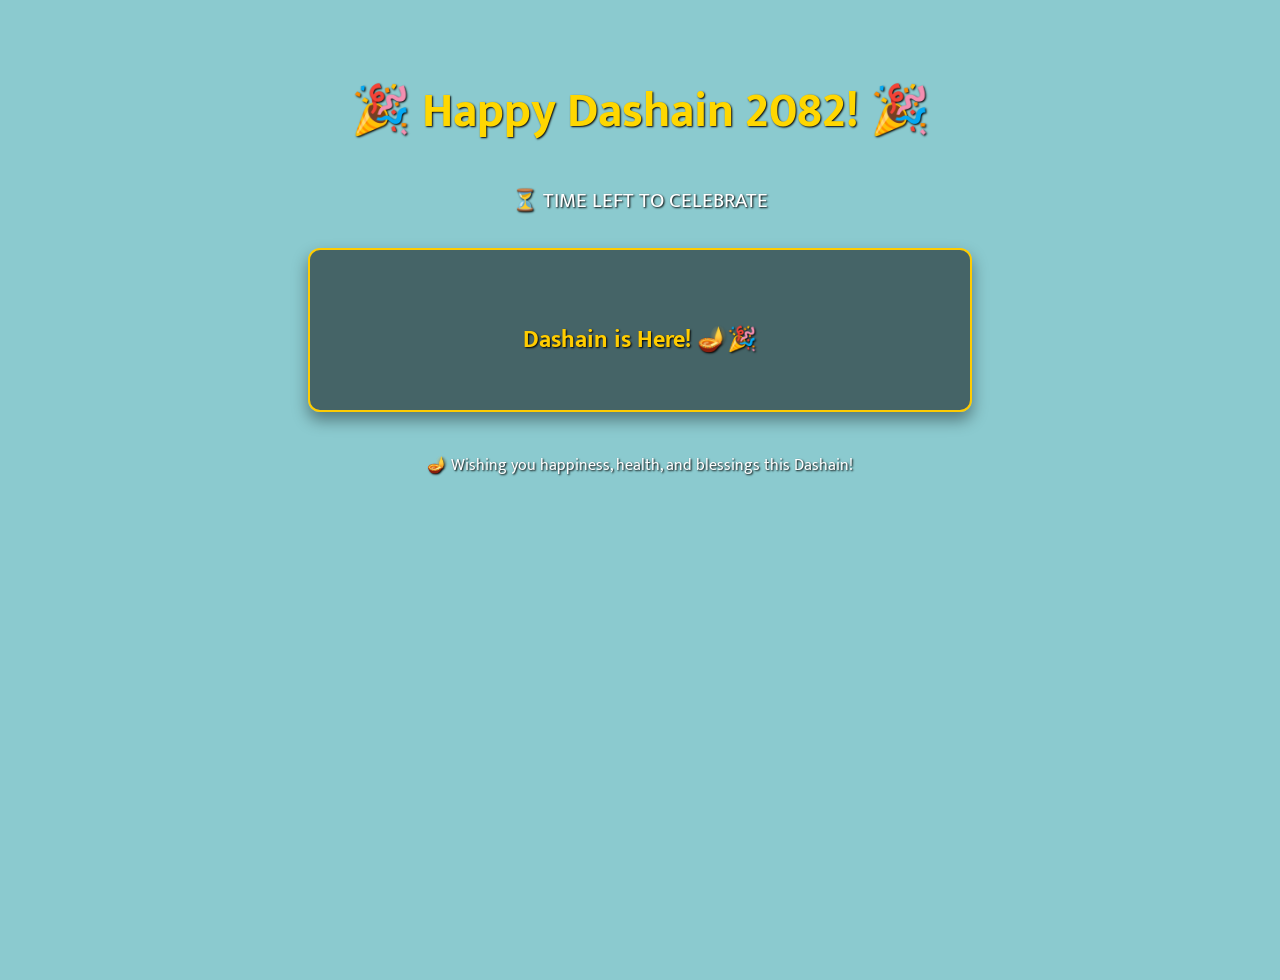
==== Dashain.html @ dbbf7cc2 "Add files via upload" ====
<!DOCTYPE html>
<html lang="en">
<head>
  <meta charset="UTF-8" />
  <meta name="viewport" content="width=device-width, initial-scale=1.0"/>
  <title>Dashain Countdown</title>

  <!-- Dashain Font -->
  <link href="https://fonts.googleapis.com/css2?family=Mukta:wght@400;700&display=swap" rel="stylesheet">

  <style>
    body {
      margin: 0;
      font-family: 'Mukta', sans-serif;
      background-color: #8bcacf;
      background-size: cover;
      color: #ffcc00;
      display: flex;
      flex-direction: column;
      align-items: center;
      min-height: 100vh;
      padding: 40px 20px;
      text-shadow: 1px 1px 2px #000;
    }

    h1 {
      font-size: 3rem;
      color: #ffd700;
      margin-bottom: 10px;
      animation: fadeIn 2s ease-in-out;
      position: relative;
    }

    p.subtitle {
      font-size: 1.3rem;
      color: #fff;
      margin-bottom: 30px;
      animation: fadeIn 2.5s ease-in-out;
    }

    .container {
      background-color: rgba(0, 0, 0, 0.5);
      padding: 30px;
      border-radius: 12px;
      border: 2px solid #ffcc00;
      box-shadow: 0 8px 16px rgba(0,0,0,0.4);
      max-width: 600px;
      width: 100%;
      text-align: center;
      animation: fadeIn 3s ease-in-out;
    }

    .countdown {
      margin-top: 20px;
      display: flex;
      flex-wrap: wrap;
      justify-content: center;
      gap: 15px;
      
      
    }

    .countdown div {
      background: rgba(255, 255, 255, 0.2);
      padding: 20px;
      border-radius: 10px;
      min-width: 100px;
      border: 0px solid #ffcccc;
      
    }

    .countdown span {
      display: block;
      font-size: 2rem;
      font-weight: bold;
      color: #ffcc00;
    }

    .label {
      font-size: 1.3rem;
      opacity: 0.9;
    }

    footer {
      margin-top: 40px;
      font-size: 1rem;
      color: #fff;
    }

    iframe {
      display: none; /* Hide the iframe visually */
    }

    @media (max-width: 500px) {
      .countdown div {
        min-width: 80px;
        padding: 15px;
      }

      .countdown span {
        font-size: 1.5rem;
      }
    }

    @keyframes fadeIn {
      from { opacity: 0; transform: translateY(-20px); }
      to { opacity: 1; transform: translateY(0); }
    }
  </style>
</head>
<body>
  <!-- 🎉 Welcome Message -->
  <h1>🎉 Happy Dashain 2082! 🎉</h1>
  <p class="subtitle">⏳ TIME LEFT TO CELEBRATE</p>

  <!-- Countdown Container -->
  <div class="container">
    <div class="countdown" id="countdownDisplay">
      <div><span id="years">0</span><div class="label">Years</div></div>
      <div><span id="months">0</span><div class="label">Months</div></div>
      <div><span id="days">0</span><div class="label">Days</div></div>
      <div><span id="hours">0</span><div class="label">Hours</div></div>
      <div><span id="minutes">0</span><div class="label">Minutes</div></div>
      <div><span id="seconds">0</span><div class="label">Seconds</div></div>
    </div>
  </div>

  <!-- 🎵 Background YouTube Song -->
  <iframe width="0" height="0" src="https://www.youtube.com/embed/VyYhZqtvbWU?autoplay=1&loop=1&playlist=VyYhZqtvbWU" frameborder="0" allow="autoplay" allowfullscreen></iframe>

  <footer>
    🪔 Wishing you happiness, health, and blessings this Dashain!
  </footer>

  <script>
    function startFixedCountdown() {
      const targetDate = new Date("2025-09-22T00:00:00");
      
      setInterval(() => {
        const now = new Date();
        let diff = targetDate - now;

        if (diff <= 0) {
          document.querySelector('.countdown').innerHTML = "<h2>Dashain is Here! 🪔🎉</h2>";
          return;
        }

        const current = {
          year: now.getFullYear(),
          month: now.getMonth(),
          day: now.getDate(),
          hour: now.getHours(),
          minute: now.getMinutes(),
          second: now.getSeconds()
        };

        const target = {
          year: targetDate.getFullYear(),
          month: targetDate.getMonth(),
          day: targetDate.getDate(),
          hour: targetDate.getHours(),
          minute: targetDate.getMinutes(),
          second: targetDate.getSeconds()
        };

        let years = target.year - current.year;
        let months = target.month - current.month;
        let days = target.day - current.day;
        let hours = target.hour - current.hour;
        let minutes = target.minute - current.minute;
        let seconds = target.second - current.second;

        if (seconds < 0) {
          seconds += 60;
          minutes--;
        }

        if (minutes < 0) {
          minutes += 60;
          hours--;
        }

        if (hours < 0) {
          hours += 24;
          days--;
        }

        if (days < 0) {
          const previousMonth = new Date(now.getFullYear(), now.getMonth(), 0);
          days += previousMonth.getDate();
          months--;
        }

        if (months < 0) {
          months += 12;
          years--;
        }

        document.getElementById("years").textContent = years;
        document.getElementById("months").textContent = months;
        document.getElementById("days").textContent = days;
        document.getElementById("hours").textContent = hours;
        document.getElementById("minutes").textContent = minutes;
        document.getElementById("seconds").textContent = seconds;
      }, 1000);
    }

    startFixedCountdown();
  </script>
</body>
</html>
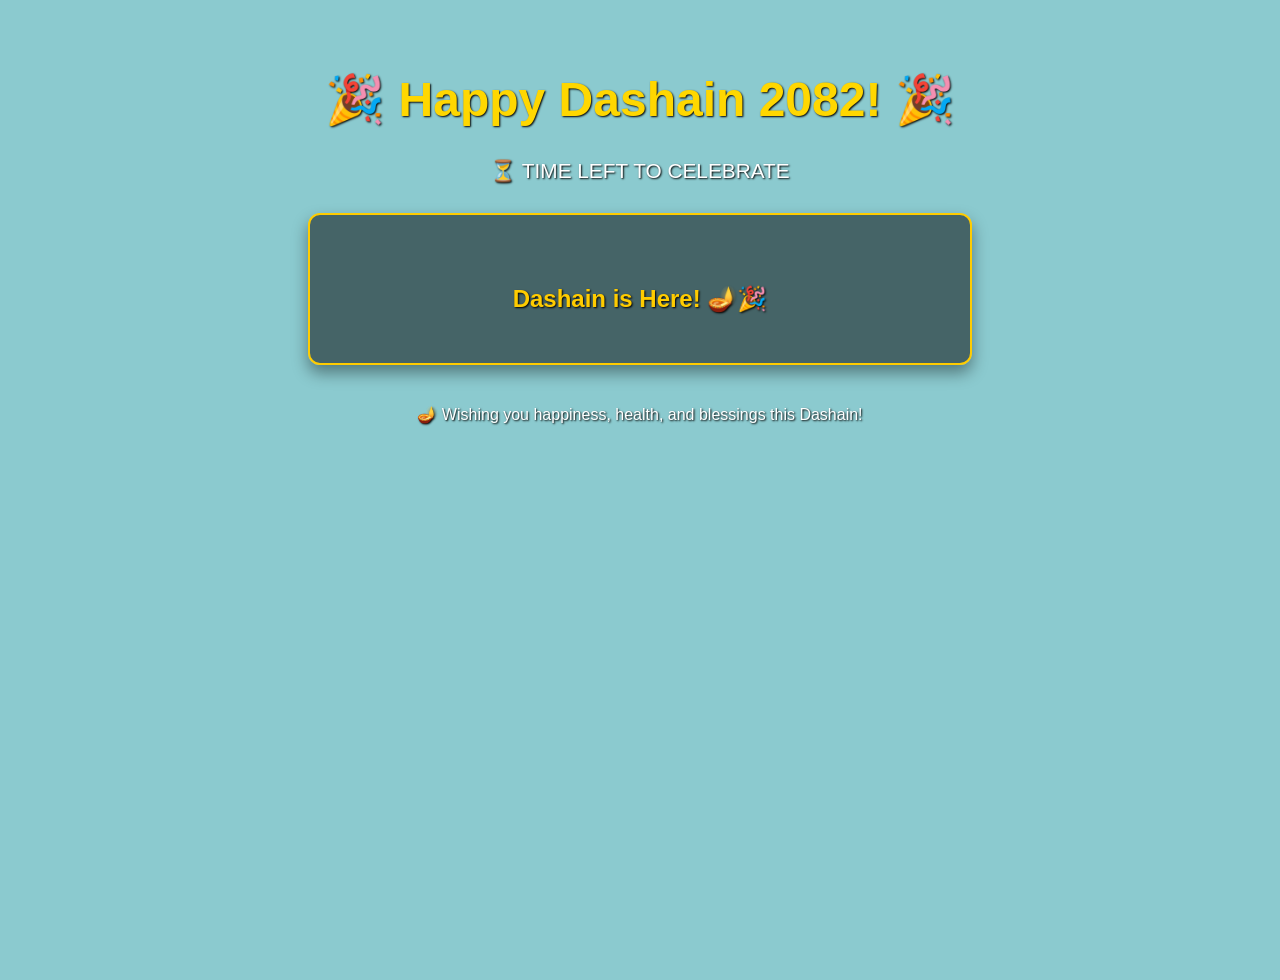
==== commit 083bffaa: "Dashain.html" ====
--- a/Dashain.html
+++ b/Dashain.html
@@ -4,109 +4,7 @@
   <meta charset="UTF-8" />
   <meta name="viewport" content="width=device-width, initial-scale=1.0"/>
   <title>Dashain Countdown</title>
-
-  <!-- Dashain Font -->
-  <link href="https://fonts.googleapis.com/css2?family=Mukta:wght@400;700&display=swap" rel="stylesheet">
-
-  <style>
-    body {
-      margin: 0;
-      font-family: 'Mukta', sans-serif;
-      background-color: #8bcacf;
-      background-size: cover;
-      color: #ffcc00;
-      display: flex;
-      flex-direction: column;
-      align-items: center;
-      min-height: 100vh;
-      padding: 40px 20px;
-      text-shadow: 1px 1px 2px #000;
-    }
-
-    h1 {
-      font-size: 3rem;
-      color: #ffd700;
-      margin-bottom: 10px;
-      animation: fadeIn 2s ease-in-out;
-      position: relative;
-    }
-
-    p.subtitle {
-      font-size: 1.3rem;
-      color: #fff;
-      margin-bottom: 30px;
-      animation: fadeIn 2.5s ease-in-out;
-    }
-
-    .container {
-      background-color: rgba(0, 0, 0, 0.5);
-      padding: 30px;
-      border-radius: 12px;
-      border: 2px solid #ffcc00;
-      box-shadow: 0 8px 16px rgba(0,0,0,0.4);
-      max-width: 600px;
-      width: 100%;
-      text-align: center;
-      animation: fadeIn 3s ease-in-out;
-    }
-
-    .countdown {
-      margin-top: 20px;
-      display: flex;
-      flex-wrap: wrap;
-      justify-content: center;
-      gap: 15px;
-      
-      
-    }
-
-    .countdown div {
-      background: rgba(255, 255, 255, 0.2);
-      padding: 20px;
-      border-radius: 10px;
-      min-width: 100px;
-      border: 0px solid #ffcccc;
-      
-    }
-
-    .countdown span {
-      display: block;
-      font-size: 2rem;
-      font-weight: bold;
-      color: #ffcc00;
-    }
-
-    .label {
-      font-size: 1.3rem;
-      opacity: 0.9;
-    }
-
-    footer {
-      margin-top: 40px;
-      font-size: 1rem;
-      color: #fff;
-    }
-
-    iframe {
-      display: none; /* Hide the iframe visually */
-    }
-
-    @media (max-width: 500px) {
-      .countdown div {
-        min-width: 80px;
-        padding: 15px;
-      }
-
-      .countdown span {
-        font-size: 1.5rem;
-      }
-    }
-
-    @keyframes fadeIn {
-      from { opacity: 0; transform: translateY(-20px); }
-      to { opacity: 1; transform: translateY(0); }
-    }
-  </style>
+ <link rel="stylesheet" href="dashaincss.css">
 </head>
 <body>
   <!-- 🎉 Welcome Message -->
@@ -125,8 +23,6 @@
     </div>
   </div>
 
-  <!-- 🎵 Background YouTube Song -->
-  <iframe width="0" height="0" src="https://www.youtube.com/embed/VyYhZqtvbWU?autoplay=1&loop=1&playlist=VyYhZqtvbWU" frameborder="0" allow="autoplay" allowfullscreen></iframe>
 
   <footer>
     🪔 Wishing you happiness, health, and blessings this Dashain!
--- a/dashaincss.css
+++ b/dashaincss.css
@@ -0,0 +1,98 @@
+
+    body {
+      margin: 0;
+      font-family: 'Mukta', sans-serif;
+      background-color: #8bcacf;
+      background-size: cover;
+      color: #ffcc00;
+      display: flex;
+      flex-direction: column;
+      align-items: center;
+      min-height: 100vh;
+      padding: 40px 20px;
+      text-shadow: 1px 1px 2px #000;
+    }
+
+    h1 {
+      font-size: 3rem;
+      color: #ffd700;
+      margin-bottom: 10px;
+      animation: fadeIn 2s ease-in-out;
+      position: relative;
+    }
+
+    p.subtitle {
+      font-size: 1.3rem;
+      color: #fff;
+      margin-bottom: 30px;
+      animation: fadeIn 2.5s ease-in-out;
+    }
+
+    .container {
+      background-color: rgba(0, 0, 0, 0.5);
+      padding: 30px;
+      border-radius: 12px;
+      border: 2px solid #ffcc00;
+      box-shadow: 0 8px 16px rgba(0,0,0,0.4);
+      max-width: 600px;
+      width: 100%;
+      text-align: center;
+      animation: fadeIn 3s ease-in-out;
+    }
+
+    .countdown {
+      margin-top: 20px;
+      display: flex;
+      flex-wrap: wrap;
+      justify-content: center;
+      gap: 15px;
+      
+      
+    }
+
+    .countdown div {
+      background: rgba(255, 255, 255, 0.2);
+      padding: 20px;
+      border-radius: 10px;
+      min-width: 100px;
+      border: 0px solid #ffcccc;
+      
+    }
+
+    .countdown span {
+      display: block;
+      font-size: 2rem;
+      font-weight: bold;
+      color: #ffcc00;
+    }
+
+    .label {
+      font-size: 1.3rem;
+      opacity: 0.9;
+    }
+
+    footer {
+      margin-top: 40px;
+      font-size: 1rem;
+      color: #fff;
+    }
+
+    iframe {
+      display: none; /* Hide the iframe visually */
+    }
+
+    @media (max-width: 500px) {
+      .countdown div {
+        min-width: 80px;
+        padding: 15px;
+      }
+
+      .countdown span {
+        font-size: 1.5rem;
+      }
+    }
+
+    @keyframes fadeIn {
+      from { opacity: 0; transform: translateY(-20px); }
+      to { opacity: 1; transform: translateY(0); }
+    }
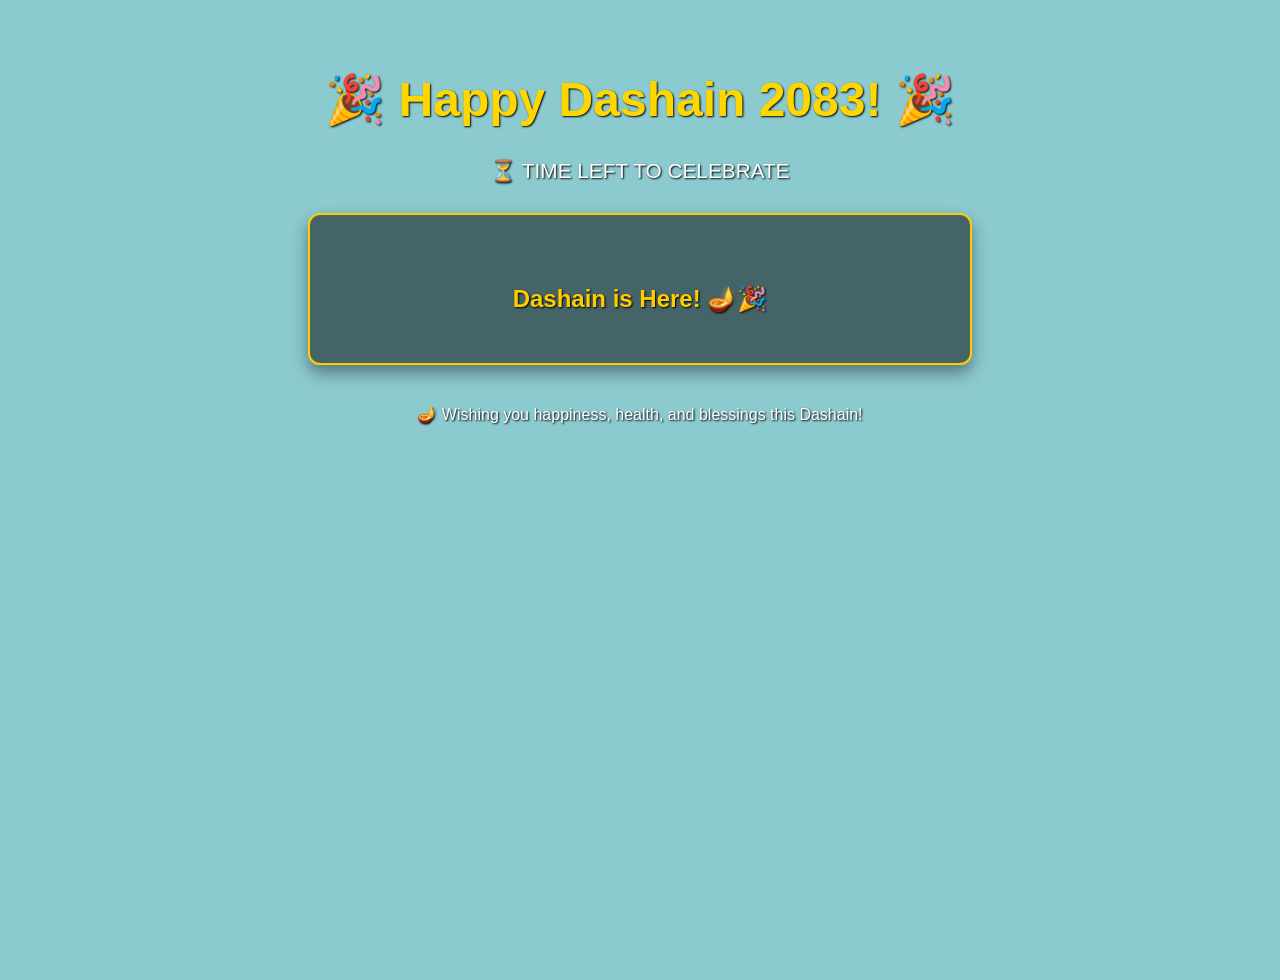
==== commit 09813498: "Update Dashain year and countdown target date" ====
--- a/Dashain.html
+++ b/Dashain.html
@@ -8,7 +8,7 @@
 </head>
 <body>
   <!-- 🎉 Welcome Message -->
-  <h1>🎉 Happy Dashain 2082! 🎉</h1>
+  <h1>🎉 Happy Dashain 2083! 🎉</h1>
   <p class="subtitle">⏳ TIME LEFT TO CELEBRATE</p>
 
   <!-- Countdown Container -->
@@ -30,7 +30,7 @@
 
   <script>
     function startFixedCountdown() {
-      const targetDate = new Date("2025-09-22T00:00:00");
+      const targetDate = new Date("2026-10-21T00:00:00");
       
       setInterval(() => {
         const now = new Date();
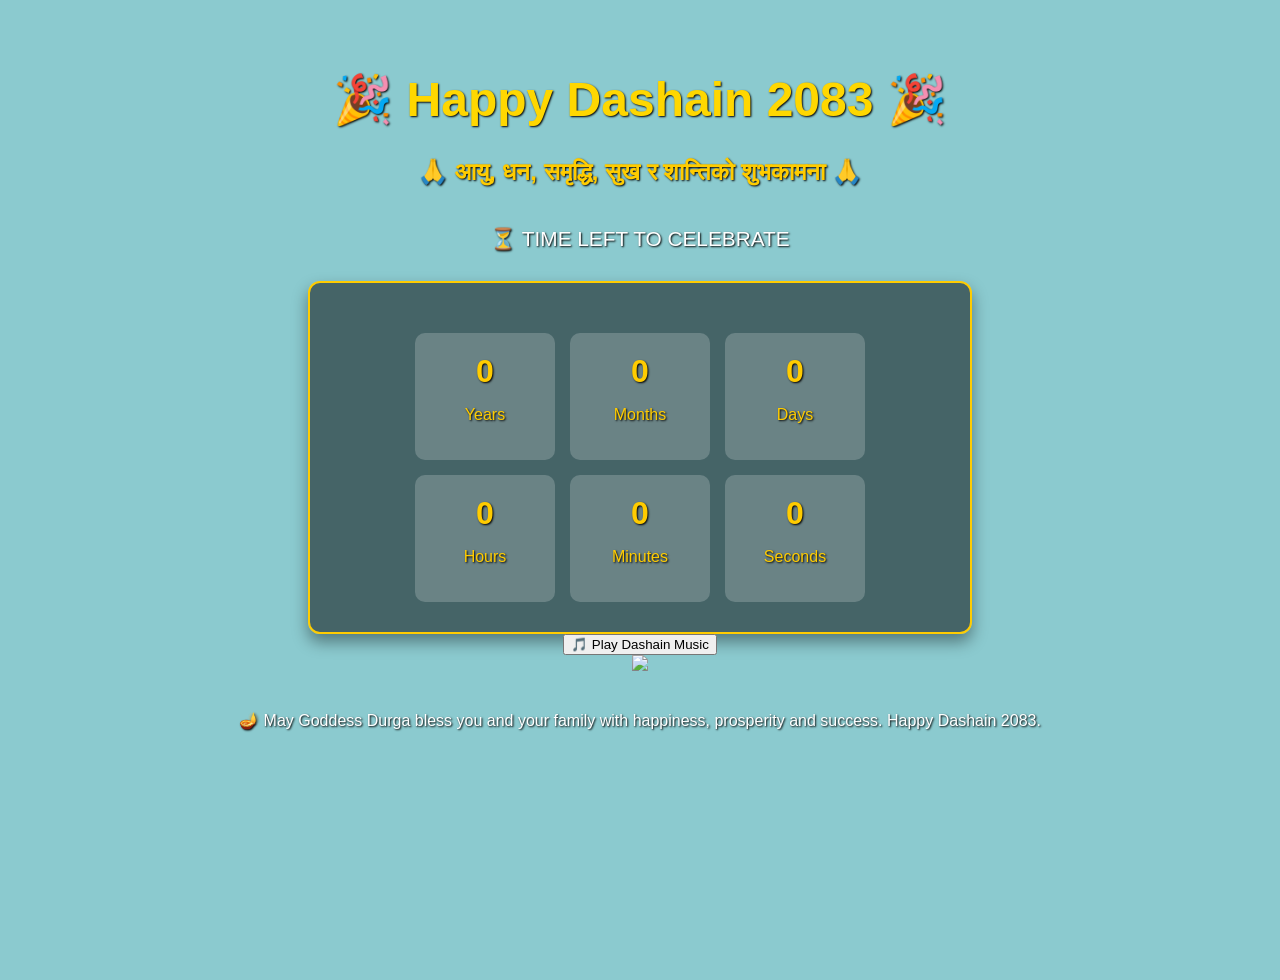
==== commit 9fa6cc20: "Revise Dashain countdown page and add features Updated the Dashain countdown page with a new title a" ====
--- a/Dashain.html
+++ b/Dashain.html
@@ -1,107 +1,91 @@
 <!DOCTYPE html>
 <html lang="en">
 <head>
-  <meta charset="UTF-8" />
-  <meta name="viewport" content="width=device-width, initial-scale=1.0"/>
-  <title>Dashain Countdown</title>
- <link rel="stylesheet" href="dashaincss.css">
+
+<meta charset="UTF-8">
+<meta name="viewport" content="width=device-width, initial-scale=1.0">
+
+<title>Happy Dashain 2083</title>
+
+<link rel="stylesheet" href="dashaincss.css">
+
 </head>
+
 <body>
-  <!-- 🎉 Welcome Message -->
-  <h1>🎉 Happy Dashain 2083! 🎉</h1>
-  <p class="subtitle">⏳ TIME LEFT TO CELEBRATE</p>
 
-  <!-- Countdown Container -->
-  <div class="container">
-    <div class="countdown" id="countdownDisplay">
-      <div><span id="years">0</span><div class="label">Years</div></div>
-      <div><span id="months">0</span><div class="label">Months</div></div>
-      <div><span id="days">0</span><div class="label">Days</div></div>
-      <div><span id="hours">0</span><div class="label">Hours</div></div>
-      <div><span id="minutes">0</span><div class="label">Minutes</div></div>
-      <div><span id="seconds">0</span><div class="label">Seconds</div></div>
-    </div>
-  </div>
+<h1>🎉 Happy Dashain 2083 🎉</h1>
 
+<h2>
 
-  <footer>
-    🪔 Wishing you happiness, health, and blessings this Dashain!
-  </footer>
+🙏 आयु, धन, समृद्धि, सुख र शान्तिको शुभकामना 🙏
 
-  <script>
-    function startFixedCountdown() {
-      const targetDate = new Date("2026-10-21T00:00:00");
-      
-      setInterval(() => {
-        const now = new Date();
-        let diff = targetDate - now;
+</h2>
 
-        if (diff <= 0) {
-          document.querySelector('.countdown').innerHTML = "<h2>Dashain is Here! 🪔🎉</h2>";
-          return;
-        }
+<p class="subtitle">⏳ TIME LEFT TO CELEBRATE</p>
 
-        const current = {
-          year: now.getFullYear(),
-          month: now.getMonth(),
-          day: now.getDate(),
-          hour: now.getHours(),
-          minute: now.getMinutes(),
-          second: now.getSeconds()
-        };
+<div class="container">
 
-        const target = {
-          year: targetDate.getFullYear(),
-          month: targetDate.getMonth(),
-          day: targetDate.getDate(),
-          hour: targetDate.getHours(),
-          minute: targetDate.getMinutes(),
-          second: targetDate.getSeconds()
-        };
+<div class="countdown">
 
-        let years = target.year - current.year;
-        let months = target.month - current.month;
-        let days = target.day - current.day;
-        let hours = target.hour - current.hour;
-        let minutes = target.minute - current.minute;
-        let seconds = target.second - current.second;
+<div>
+<span id="years">0</span>
+<p>Years</p>
+</div>
 
-        if (seconds < 0) {
-          seconds += 60;
-          minutes--;
-        }
+<div>
+<span id="months">0</span>
+<p>Months</p>
+</div>
 
-        if (minutes < 0) {
-          minutes += 60;
-          hours--;
-        }
+<div>
+<span id="days">0</span>
+<p>Days</p>
+</div>
 
-        if (hours < 0) {
-          hours += 24;
-          days--;
-        }
+<div>
+<span id="hours">0</span>
+<p>Hours</p>
+</div>
 
-        if (days < 0) {
-          const previousMonth = new Date(now.getFullYear(), now.getMonth(), 0);
-          days += previousMonth.getDate();
-          months--;
-        }
+<div>
+<span id="minutes">0</span>
+<p>Minutes</p>
+</div>
 
-        if (months < 0) {
-          months += 12;
-          years--;
-        }
+<div>
+<span id="seconds">0</span>
+<p>Seconds</p>
+</div>
 
-        document.getElementById("years").textContent = years;
-        document.getElementById("months").textContent = months;
-        document.getElementById("days").textContent = days;
-        document.getElementById("hours").textContent = hours;
-        document.getElementById("minutes").textContent = minutes;
-        document.getElementById("seconds").textContent = seconds;
-      }, 1000);
-    }
+</div>
 
-    startFixedCountdown();
-  </script>
+</div>
+
+<div id="currentTime"></div>
+
+<button id="musicBtn">
+🎵 Play Dashain Music
+</button>
+
+<img src="images/ping.png" class="ping">
+
+<div class="kite"></div>
+
+<div class="kite kite2"></div>
+
+<audio id="bgMusic" loop>
+<source src="audio/dashain-song.mp3" type="audio/mpeg">
+</audio>
+
+<footer>
+
+🪔 May Goddess Durga bless you and your family with happiness, prosperity and success. Happy Dashain 2083.
+
+</footer>
+
+<script src="https://cdn.jsdelivr.net/npm/canvas-confetti@1.9.2/dist/confetti.browser.min.js"></script>
+
+<script src="script.js"></script>
+
 </body>
 </html>
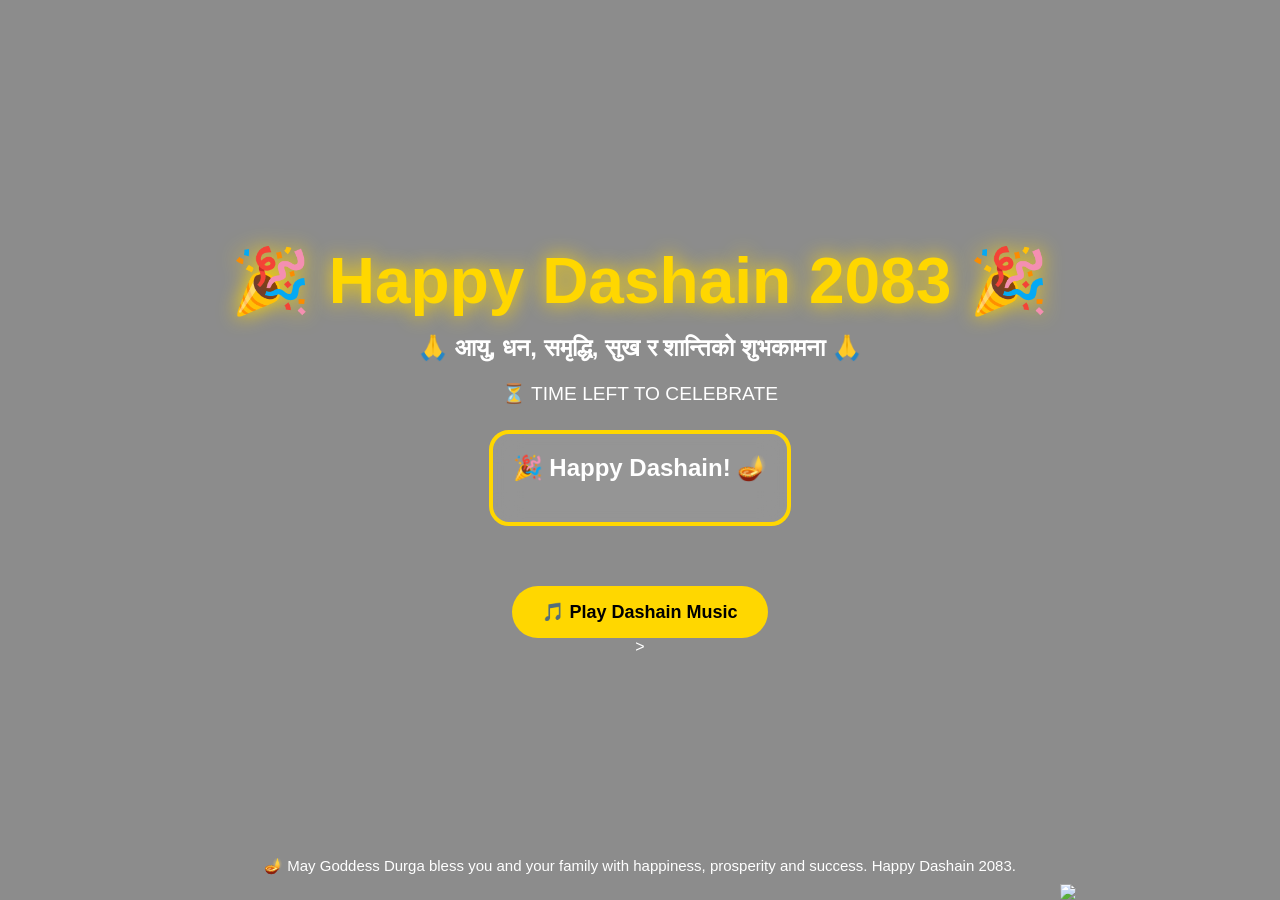
==== commit bf1b616b: "Add countdown and music features to Dashain.html" ====
--- a/Dashain.html
+++ b/Dashain.html
@@ -82,7 +82,94 @@
 🪔 May Goddess Durga bless you and your family with happiness, prosperity and success. Happy Dashain 2083.
 
 </footer>
+<script>
+  const targetDate = new Date("2026-10-21T00:00:00");
 
+function updateCountdown(){
+
+const now = new Date();
+
+let diff = targetDate - now;
+
+if(diff<=0){
+
+document.querySelector(".container").innerHTML="<h2>🎉 Happy Dashain! 🪔</h2>";
+
+clearInterval(timer);
+
+return;
+
+}
+
+let seconds=Math.floor(diff/1000);
+
+let minutes=Math.floor(seconds/60);
+
+let hours=Math.floor(minutes/60);
+
+let days=Math.floor(hours/24);
+
+let years=Math.floor(days/365);
+
+days%=365;
+
+let months=Math.floor(days/30);
+
+days%=30;
+
+hours%=24;
+
+minutes%=60;
+
+seconds%=60;
+
+document.getElementById("years").innerText=years;
+document.getElementById("months").innerText=months;
+document.getElementById("days").innerText=days;
+document.getElementById("hours").innerText=hours;
+document.getElementById("minutes").innerText=minutes;
+document.getElementById("seconds").innerText=seconds;
+
+}
+
+updateCountdown();
+
+const timer=setInterval(updateCountdown,1000);
+
+function showTime(){
+
+document.getElementById("currentTime").innerHTML=
+"Current Time : "+new Date().toLocaleString();
+
+}
+
+showTime();
+
+setInterval(showTime,1000);
+
+const music=document.getElementById("bgMusic");
+
+const btn=document.getElementById("musicBtn");
+
+btn.addEventListener("click",()=>{
+
+music.play();
+
+btn.innerHTML="🎶 Music Playing";
+
+confetti({
+
+particleCount:250,
+
+spread:180,
+
+origin:{y:.6}
+
+});
+
+});
+    
+  </script>>
 <script src="https://cdn.jsdelivr.net/npm/canvas-confetti@1.9.2/dist/confetti.browser.min.js"></script>
 
 <script src="script.js"></script>
--- a/dashaincss.css
+++ b/dashaincss.css
@@ -1,98 +1,321 @@
-
-    body {
-      margin: 0;
-      font-family: 'Mukta', sans-serif;
-      background-color: #8bcacf;
-      background-size: cover;
-      color: #ffcc00;
-      display: flex;
-      flex-direction: column;
-      align-items: center;
-      min-height: 100vh;
-      padding: 40px 20px;
-      text-shadow: 1px 1px 2px #000;
-    }
-
-    h1 {
-      font-size: 3rem;
-      color: #ffd700;
-      margin-bottom: 10px;
-      animation: fadeIn 2s ease-in-out;
-      position: relative;
-    }
-
-    p.subtitle {
-      font-size: 1.3rem;
-      color: #fff;
-      margin-bottom: 30px;
-      animation: fadeIn 2.5s ease-in-out;
-    }
-
-    .container {
-      background-color: rgba(0, 0, 0, 0.5);
-      padding: 30px;
-      border-radius: 12px;
-      border: 2px solid #ffcc00;
-      box-shadow: 0 8px 16px rgba(0,0,0,0.4);
-      max-width: 600px;
-      width: 100%;
-      text-align: center;
-      animation: fadeIn 3s ease-in-out;
-    }
-
-    .countdown {
-      margin-top: 20px;
-      display: flex;
-      flex-wrap: wrap;
-      justify-content: center;
-      gap: 15px;
-      
-      
-    }
-
-    .countdown div {
-      background: rgba(255, 255, 255, 0.2);
-      padding: 20px;
-      border-radius: 10px;
-      min-width: 100px;
-      border: 0px solid #ffcccc;
-      
-    }
-
-    .countdown span {
-      display: block;
-      font-size: 2rem;
-      font-weight: bold;
-      color: #ffcc00;
-    }
-
-    .label {
-      font-size: 1.3rem;
-      opacity: 0.9;
-    }
-
-    footer {
-      margin-top: 40px;
-      font-size: 1rem;
-      color: #fff;
-    }
-
-    iframe {
-      display: none; /* Hide the iframe visually */
-    }
-
-    @media (max-width: 500px) {
-      .countdown div {
-        min-width: 80px;
-        padding: 15px;
-      }
-
-      .countdown span {
-        font-size: 1.5rem;
-      }
-    }
-
-    @keyframes fadeIn {
-      from { opacity: 0; transform: translateY(-20px); }
-      to { opacity: 1; transform: translateY(0); }
-    }
+*{
+margin:0;
+padding:0;
+box-sizing:border-box;
+font-family:Poppins,sans-serif;
+}
+
+body{
+
+background:url(images/dashain-bg.jpg);
+background-size:cover;
+background-position:center;
+background-attachment:fixed;
+
+text-align:center;
+
+min-height:100vh;
+
+display:flex;
+
+flex-direction:column;
+
+justify-content:center;
+
+align-items:center;
+
+color:white;
+
+overflow-x:hidden;
+
+position:relative;
+
+}
+
+body::before{
+
+content:"";
+
+position:absolute;
+
+inset:0;
+
+background:rgba(0,0,0,.45);
+
+z-index:-1;
+
+}
+
+h1{
+
+font-size:4rem;
+
+color:#FFD700;
+
+text-shadow:0 0 20px gold;
+
+animation:glow 2s infinite alternate;
+
+margin-bottom:15px;
+
+}
+
+@keyframes glow{
+
+from{
+
+text-shadow:0 0 10px gold;
+
+}
+
+to{
+
+text-shadow:0 0 40px gold;
+
+}
+
+}
+
+h2{
+
+font-size:1.5rem;
+
+margin-bottom:20px;
+
+}
+
+.subtitle{
+
+font-size:1.2rem;
+
+margin-bottom:25px;
+
+}
+
+.container{
+
+padding:20px;
+
+border:4px solid gold;
+
+border-radius:20px;
+
+background:rgba(255,255,255,.08);
+
+backdrop-filter:blur(15px);
+
+}
+
+.countdown{
+
+display:flex;
+
+gap:20px;
+
+flex-wrap:wrap;
+
+justify-content:center;
+
+}
+
+.countdown div{
+
+width:120px;
+
+padding:20px;
+
+background:rgba(255,255,255,.15);
+
+border:2px solid gold;
+
+border-radius:15px;
+
+transition:.4s;
+
+box-shadow:0 0 20px rgba(255,215,0,.4);
+
+}
+
+.countdown div:hover{
+
+transform:translateY(-8px);
+
+box-shadow:0 0 40px gold;
+
+}
+
+.countdown span{
+
+font-size:2.5rem;
+
+font-weight:bold;
+
+display:block;
+
+color:#FFD700;
+
+}
+
+.countdown p{
+
+margin-top:10px;
+
+font-size:1rem;
+
+}
+
+#currentTime{
+
+margin:20px;
+
+font-size:18px;
+
+}
+
+button{
+
+margin-top:20px;
+
+padding:15px 30px;
+
+border:none;
+
+border-radius:40px;
+
+font-size:18px;
+
+cursor:pointer;
+
+background:gold;
+
+font-weight:bold;
+
+transition:.3s;
+
+}
+
+button:hover{
+
+transform:scale(1.05);
+
+}
+
+footer{
+
+position:absolute;
+
+bottom:15px;
+
+font-size:15px;
+
+width:100%;
+
+text-align:center;
+
+padding:10px;
+
+}
+
+.ping{
+
+position:fixed;
+
+right:20px;
+
+bottom:0;
+
+width:200px;
+
+animation:swing 3s infinite;
+
+}
+
+@keyframes swing{
+
+0%{transform:rotate(7deg);}
+
+50%{transform:rotate(-7deg);}
+
+100%{transform:rotate(7deg);}
+
+}
+
+.kite{
+
+position:absolute;
+
+width:120px;
+
+height:120px;
+
+background:url(images/kite.png);
+
+background-size:contain;
+
+background-repeat:no-repeat;
+
+animation:fly 18s linear infinite;
+
+}
+
+.kite2{
+
+animation-delay:9s;
+
+}
+
+@keyframes fly{
+
+0%{
+
+left:-150px;
+
+top:120px;
+
+}
+
+100%{
+
+left:110%;
+
+top:250px;
+
+}
+
+}
+
+@media(max-width:768px){
+
+h1{
+
+font-size:2.3rem;
+
+}
+
+.countdown{
+
+gap:10px;
+
+}
+
+.countdown div{
+
+width:95px;
+
+padding:15px;
+
+}
+
+.countdown span{
+
+font-size:2rem;
+
+}
+
+.ping{
+
+width:130px;
+
+}
+
+}
